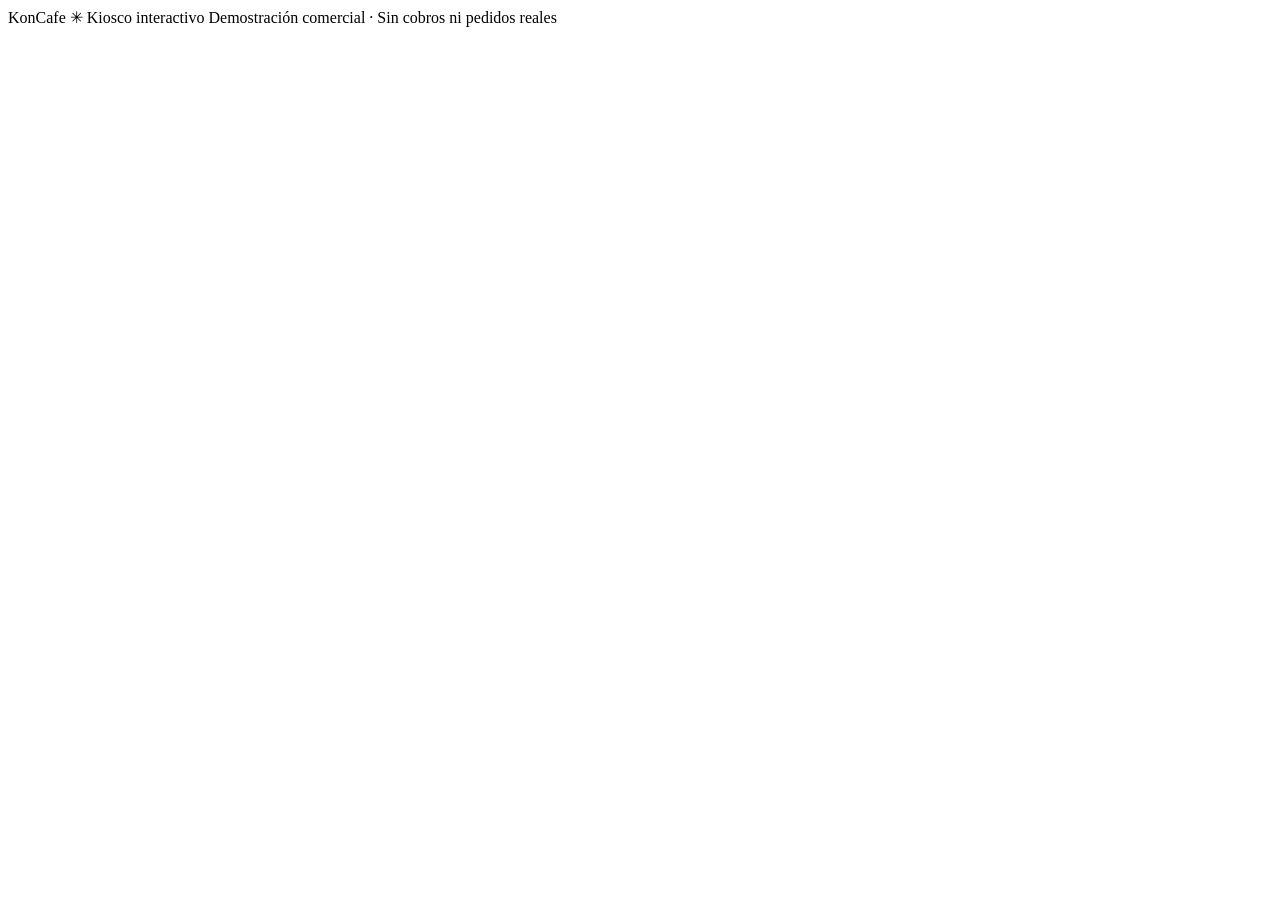
==== site/index.html @ c0b2ae39 "feat: publish isolated KonCafe kiosk demo" ====
<!doctype html>
<html lang="es">
  <head>
    <meta charset="UTF-8" />
    <meta name="viewport" content="width=device-width, initial-scale=1" />
    <meta name="theme-color" content="#f7f4ee" />
    <meta
      name="description"
      content="Explora el kiosco de pedidos KonCafe: personaliza bebidas, arma tu pedido y conoce una experiencia de cafetería digital. Demostración interactiva sin cobros reales."
    />
    <link rel="icon" href="/favicon.svg" type="image/svg+xml" />
    <link rel="stylesheet" href="/styles.css" />
    <title>KonCafe — Kiosco de pedidos · Demo</title>
    <script type="module" src="/app.js"></script>
  </head>
  <body>
    <div class="app-shell">
      <header class="site-header" id="site-header"></header>
      <main id="app" tabindex="-1"></main>
      <footer class="site-footer">
        <span
          >KonCafe <span class="footer-sparkle">✳</span> Kiosco
          interactivo</span
        >
        <span>Demostración comercial · Sin cobros ni pedidos reales</span>
      </footer>
    </div>
    <div id="modal-root"></div>
    <div id="announcer" class="sr-only" role="status" aria-live="polite"></div>
  </body>
</html>
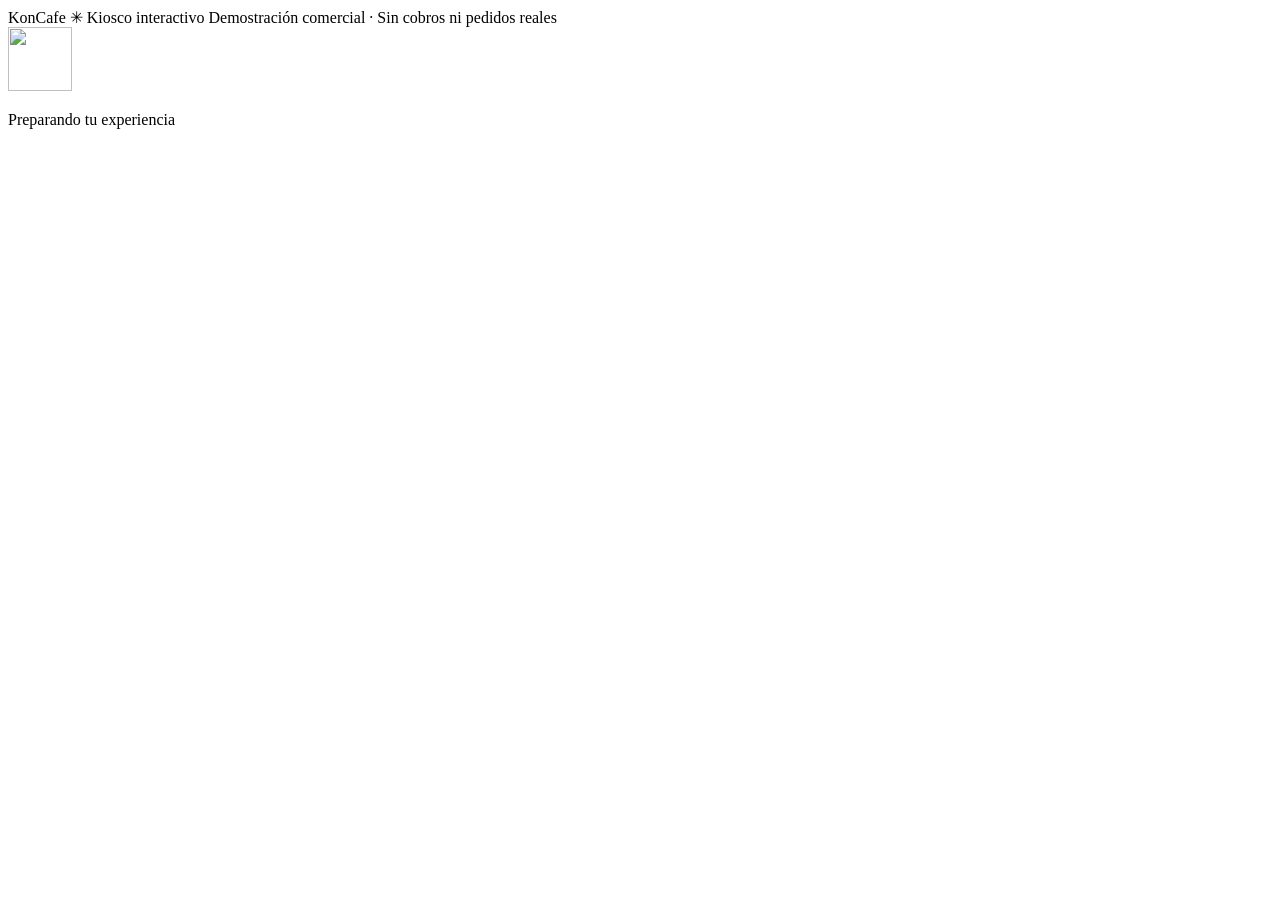
==== commit 9e6ca718: "feat: polish kiosk visuals and add demo help guide" ====
--- a/site/index.html
+++ b/site/index.html
@@ -9,9 +9,13 @@
       content="Explora el kiosco de pedidos KonCafe: personaliza bebidas, arma tu pedido y conoce una experiencia de cafetería digital. Demostración interactiva sin cobros reales."
     />
     <link rel="icon" href="/favicon.svg" type="image/svg+xml" />
-    <link rel="stylesheet" href="/styles.css" />
+    <link rel="icon" href="/favicon-32.png" sizes="32x32" type="image/png" />
+    <link rel="apple-touch-icon" href="/apple-touch-icon.png" />
+    <link rel="manifest" href="/manifest.webmanifest" />
+    <link rel="stylesheet" href="/styles.css?v=20261016-3" />
     <title>KonCafe — Kiosco de pedidos · Demo</title>
-    <script type="module" src="/app.js"></script>
+    <script type="module" src="/app.js?v=20261016-3"></script>
+    <script type="module" src="/chat-help.js?v=20261016-3"></script>
   </head>
   <body>
     <div class="app-shell">
@@ -26,6 +30,14 @@
       </footer>
     </div>
     <div id="modal-root"></div>
+    <div id="assistant-root"></div>
+    <div id="boot-screen" class="boot-screen" role="status" aria-label="Preparando el kiosco">
+      <div class="boot-loader" aria-hidden="true">
+        <span class="boot-loader-ring"></span>
+        <img src="/favicon.svg" alt="" width="64" height="64" />
+      </div>
+      <p>Preparando tu experiencia</p>
+    </div>
     <div id="announcer" class="sr-only" role="status" aria-live="polite"></div>
   </body>
 </html>
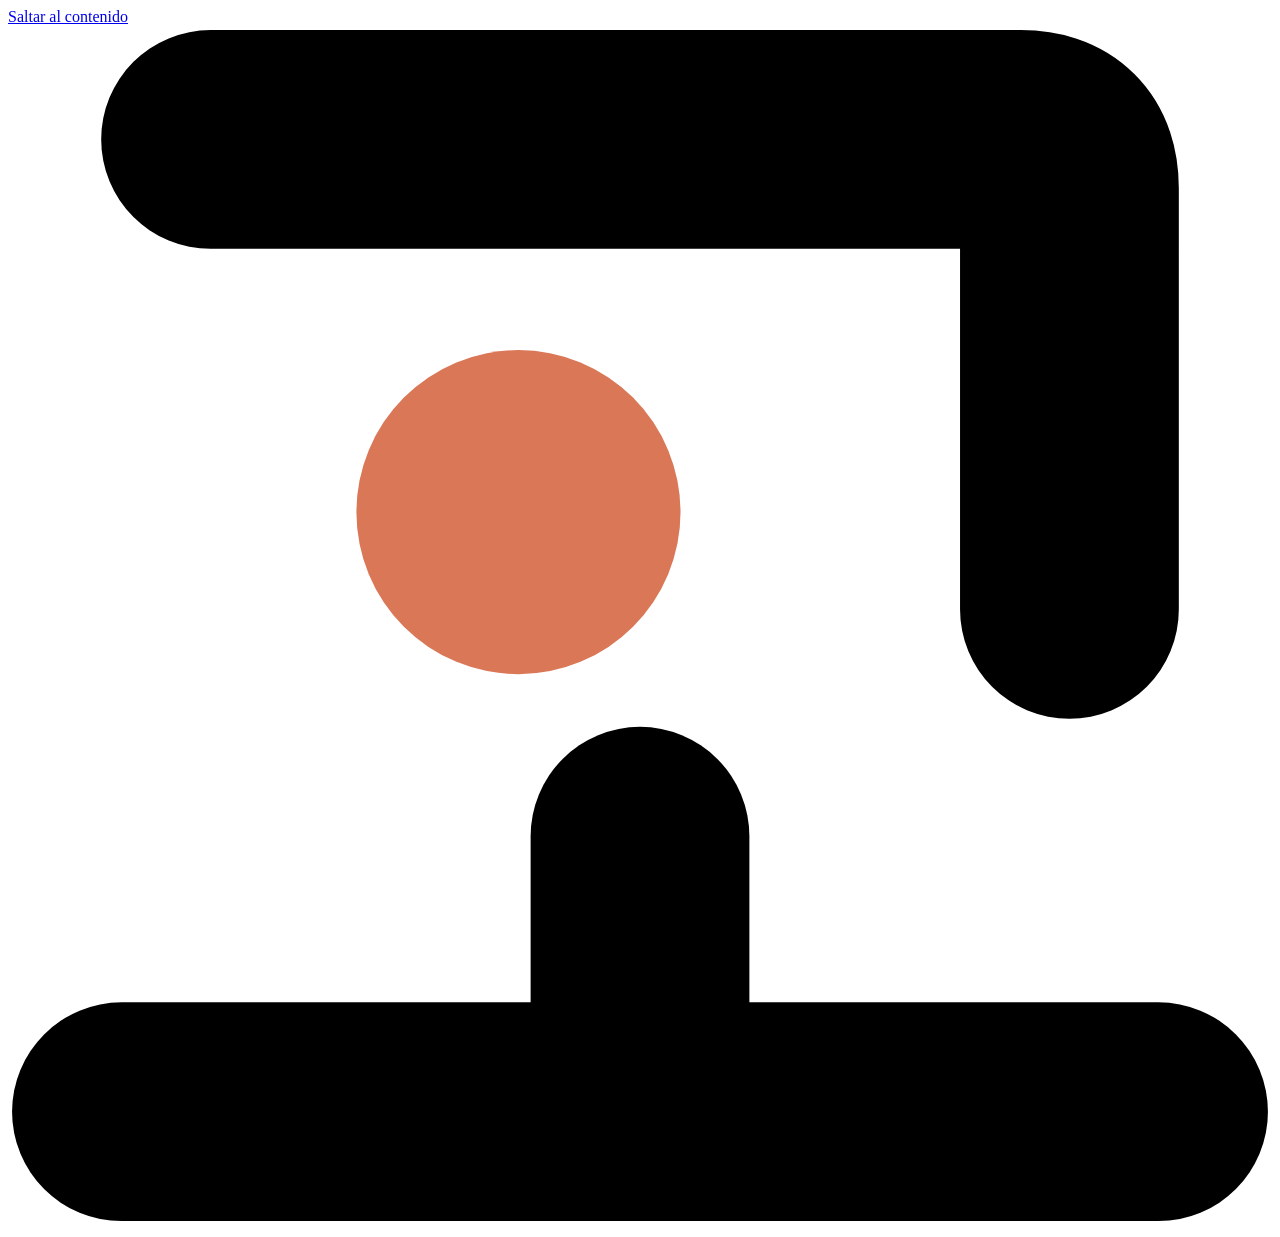
==== commit 499280fa: "feat: rediseño Komorebi y nueva marca demo Koyo 고요 - Identidad nueva: nombre Koyo 고요 («quietud»), mo" ====
--- a/site/index.html
+++ b/site/index.html
@@ -1,43 +1,58 @@
 <!doctype html>
-<html lang="es">
+<html lang="es" data-theme="light">
   <head>
     <meta charset="UTF-8" />
-    <meta name="viewport" content="width=device-width, initial-scale=1" />
-    <meta name="theme-color" content="#f7f4ee" />
+    <meta name="viewport" content="width=device-width, initial-scale=1, viewport-fit=cover" />
+    <meta name="theme-color" content="#fef9ea" />
+    <meta name="color-scheme" content="light" />
     <meta
       name="description"
-      content="Explora el kiosco de pedidos KonCafe: personaliza bebidas, arma tu pedido y conoce una experiencia de cafetería digital. Demostración interactiva sin cobros reales."
+      content="Demo interactiva del kiosco Koyo: pide y personaliza tu café, únete al Club, paga en una terminal de prueba y mira tu pedido avanzar en la barra y en el panel del gerente."
     />
+    <meta property="og:title" content="Koyo · Kiosco de autoservicio (demo)" />
+    <meta property="og:description" content="Pedido, lealtad, pago, barra y gerente en una sola demostración interactiva." />
+    <meta property="og:type" content="website" />
+    <title>Koyo · Kiosco de autoservicio</title>
+
     <link rel="icon" href="/favicon.svg" type="image/svg+xml" />
     <link rel="icon" href="/favicon-32.png" sizes="32x32" type="image/png" />
     <link rel="apple-touch-icon" href="/apple-touch-icon.png" />
     <link rel="manifest" href="/manifest.webmanifest" />
-    <link rel="stylesheet" href="/styles.css?v=20261016-3" />
-    <title>KonCafe — Kiosco de pedidos · Demo</title>
-    <script type="module" src="/app.js?v=20261016-3"></script>
-    <script type="module" src="/chat-help.js?v=20261016-3"></script>
+
+    <link rel="preload" href="/fonts/plus-jakarta-sans.woff2" as="font" type="font/woff2" crossorigin />
+    <link rel="preload" href="/fonts/manrope.woff2" as="font" type="font/woff2" crossorigin />
+    <link rel="preload" href="/img/products/matcha-960.webp" as="image" type="image/webp" fetchpriority="high" />
+
+    <link rel="stylesheet" href="/css/tokens.css?v=k2" />
+    <link rel="stylesheet" href="/css/base.css?v=k2" />
+    <link rel="stylesheet" href="/css/kiosk.css?v=k2" />
+    <link rel="stylesheet" href="/css/barista.css?v=k2" />
+    <link rel="stylesheet" href="/css/manager.css?v=k2" />
+    <link rel="modulepreload" href="/js/main.js?v=k2" />
+    <script type="module" src="/js/main.js?v=k2"></script>
   </head>
   <body>
-    <div class="app-shell">
-      <header class="site-header" id="site-header"></header>
-      <main id="app" tabindex="-1"></main>
-      <footer class="site-footer">
-        <span
-          >KonCafe <span class="footer-sparkle">✳</span> Kiosco
-          interactivo</span
-        >
-        <span>Demostración comercial · Sin cobros ni pedidos reales</span>
-      </footer>
+    <a class="skip-link" href="#view">Saltar al contenido</a>
+    <header id="demo-bar" class="demo-bar"></header>
+    <div id="app" class="app" data-mode="kiosk">
+      <header id="topbar" class="topbar" hidden></header>
+      <main id="view" class="view" tabindex="-1"></main>
     </div>
-    <div id="modal-root"></div>
-    <div id="assistant-root"></div>
-    <div id="boot-screen" class="boot-screen" role="status" aria-label="Preparando el kiosco">
-      <div class="boot-loader" aria-hidden="true">
-        <span class="boot-loader-ring"></span>
-        <img src="/favicon.svg" alt="" width="64" height="64" />
-      </div>
-      <p>Preparando tu experiencia</p>
+    <div id="overlay-root"></div>
+    <div id="toast-root" class="toast-root"></div>
+    <div id="announcer" class="sr-only" role="status" aria-live="polite"></div>
+    <noscript><p class="noscript">Esta demo necesita JavaScript para funcionar.</p></noscript>
+
+    <div id="boot" class="boot" role="status" aria-label="Preparando el kiosco">
+      <svg class="boot-mark" viewBox="100 118 312 296" aria-hidden="true">
+        <g fill="none" stroke="currentColor" stroke-width="54" stroke-linecap="round" stroke-linejoin="round">
+          <path d="M150 146 H350 Q362 146 362 158 V262" />
+          <path d="M256 318 V368" />
+          <path d="M128 386 H384" />
+        </g>
+        <circle cx="226" cy="238" r="40" fill="#D97757" />
+      </svg>
+      <span class="boot-line" aria-hidden="true"></span>
     </div>
-    <div id="announcer" class="sr-only" role="status" aria-live="polite"></div>
   </body>
 </html>
